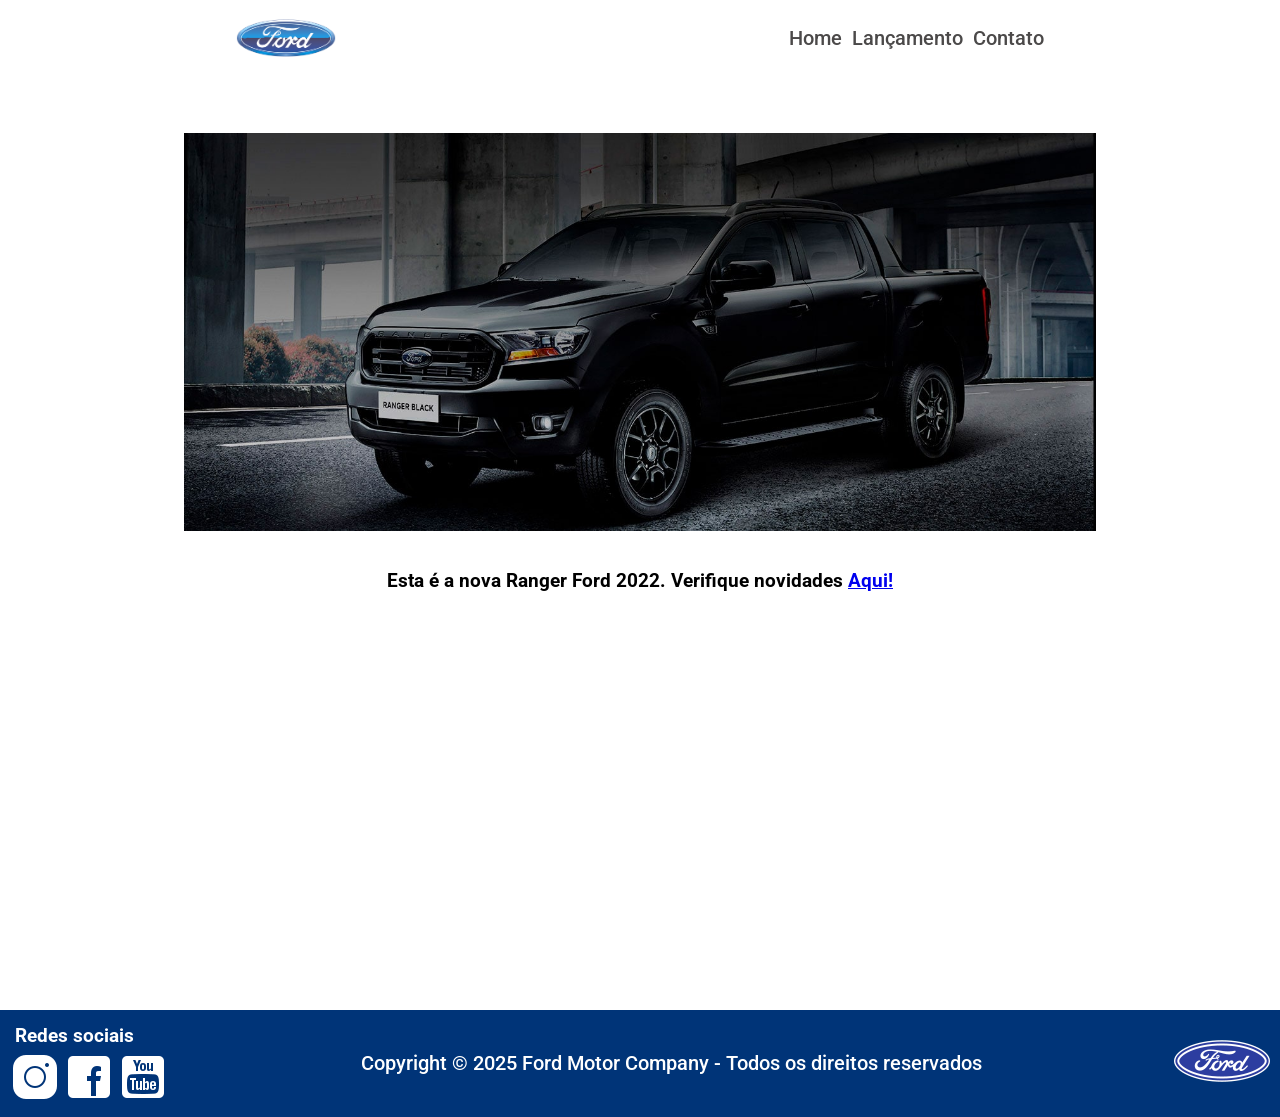
==== Desafio_2_sprint/Paginas/index.html @ 38877a8e "Add files via upload" ====
<!doctype html>
<html lang="pt-br">
  <head>
    <meta charset="UTF-8" />
    <meta name="viewport" content="width=device-width, initial-scale=1.0" />
    <title>Página Home - Ford</title>
    <link rel="stylesheet" href="/Desafio_2_sprint/style.css" />
    <link rel="icon" type="image/x-icon" href="/Desafio_2_sprint/Fotos/favicon-1024x1024.avif">
  </head>
  <body>
    
    <header>
      <nav>
        <div class="links_nav">
          <img class="logo" src="/Desafio_2_sprint/Fotos/Ford_logo.png" alt="foto_logo_ford" />
          <ul class="links">
            <li><a class="link a" href="index.html">Home</a></li>
            <li><a class="link a" href="lancamento.html">Lançamento</a></li>
            <li><a class="link a" href="Contato.html">Contato</a></li>
          </ul>
        </div>
      </nav>
    </header>
    
    <hr>

    <main id="conteudo-principal">
      
      <section class="sessao_carro">
        <span>
          <img class="foto_centro" src="/Desafio_2_sprint/Fotos/imagem_1.jpg" alt="foto_ranger" />
        </span>

        <span class="texto_link">
          <h3>
            Esta é a nova Ranger Ford 2022. Verifique novidades
            <a href="lancamento.html">Aqui!</a>
          </h3>
        </span>
      </section>

    </main>

    <footer class="footer rodape_home">
      <div class="container"> <!-- Alterado de <main> para <div> para correção semântica -->
        <div>
          <h3>Redes sociais</h3>
          <a href="https://www.instagram.com/fordbrasil/" target="_blank"> <img class="icon" src="/Desafio_2_sprint/Fotos/instagram-logo-50.png" alt="img_instagram" /></a>
          <a href="https://www.facebook.com/FordBrasil/" target="_blank"><img class="icon" src="/Desafio_2_sprint/Fotos/facebook-50.png" alt="img_facebook" /></a> 
          <a href="https://www.youtube.com/fordbrasil" target="_blank"><img class="icon" src="/Desafio_2_sprint/Fotos/youtube-squared-50.png" alt="img_youtube" /></a>  
        </div>
        
        <a class="copy" href="https://www.ford.com.br/" target="_blank">Copyright © 2025 Ford Motor Company - Todos os direitos reservados</a>

        <div>
          <img src="/Desafio_2_sprint/Fotos/ford-96.png" alt="logo ford" />
        </div>
      </div>
    </footer>

  </body>
</html>
---- Desafio_2_sprint/style.css ----
@import url('https://fonts.googleapis.com/css2?family=Black+Ops+One&family=Roboto:ital,wght@0,100..900;1,100..900&display=swap');

html {
    height: 100%;
    margin: 0;
    padding: 0;
}

* {
    padding: 0;
    margin: 0;
    box-sizing: border-box;
    font-family: "Roboto", sans-serif;
}

body {
    height: 90%;
    display: flex;
    flex-direction: column;
    min-height: 100vh; 
}

hr {
    border: none;
    box-shadow: 10px 10px 10px #000000;
}

nav {
    background-color: #fff;
    position: fixed;
    padding: 10px;
    width: 100%;
}

header {
    width: 100%;
}

nav>div>ul>li>a {
    color: #4b4949;
    list-style: none;
    text-decoration: none;

    font-size: 20px;
}

.links_nav {
    display: flex;
    justify-content: space-around;
    align-items: center;
}

.links_nav>img {
    width: 100px;
    cursor: pointer;
}

.links {
    display: flex;
    justify-content: center;
    list-style: none;
    text-decoration: none;
    align-items: center;
    gap: 10px;

    font-weight: 500;
}
.rodape_home {
    margin-top: 20%;
}
/* sessao carro */


.sessao_carro>span>img {
    width: 90%;
    max-width: 900%;
}

.sessao_carro>span {
    display: flex;
    align-items: center;
    justify-content: center;
}

.sessao_carro>div,
a {
    text-align: center;
    align-items: center;
    display: inline-block;
}

.sessao_carro>.texto_link {
    display: flex;
    justify-content: center;
    height: 10vh;
}

/* footer */

footer {
    background-color: #003478;
    width: 100%;
    flex-shrink: 0;

}

.container {
    display: flex;
    align-items: center;
    justify-content: space-between;
    padding: 10px;
    flex: 20%;

}

footer h3 {
    font-weight: 700;
    color: #fff;
}

footer a {
    color: #fff;
    text-decoration: none;
    font-weight: 500;
    font-size: 20px;

    cursor: pointer;
}

.rodape_contato {
    margin-top: 30%;
}

h2 {
    color: #ffff;
}

/* pagina lancamento */
input[type="checkbox"] {
    width: 20px;
    height: 20px;
    cursor: pointer;
}
.conteudo-principal {
    flex-grow: 1;
    width: 100%;

   
    padding-top: 60px; 
    padding-bottom: 40px; 

    display: flex;
    flex-direction: column;
    justify-content: center; /* Centraliza verticalmente no espaço que sobra */
    align-items: center;     /* Centraliza horizontalmente */
}
.container_iframe {
    display: flex;
    justify-content: center;
    align-items: center;
    margin: 10px;
    margin-top: 5%;
}

.container_iframe>iframe {
    width: 80vw;
    height: 80vh;
    max-width: 700vw;
}

.container_cards {
    display: flex;
    justify-content: center;
    gap: 20px;
    margin: 10px;
}

.card>.flex_carros {
    display: flex;
    justify-content: center;
}

.flex_carros {
    align-items: center;
}

.flex_carros>.icon {
    width: 30px;
    height: 30px;
    cursor: pointer;

}

.card,
h3,
span {
    text-align: left;
    padding: 5px;

}

/* botao compra da pg lancamento */

.container_btn {
    align-items: center;
    justify-content: center;
    display: flex;
    margin-top: 10px;

}

.container_btn>button {
    background-color: #5274C6;
    margin: 10px;
    border: 1px solid;
    padding: 15px;
    color: #fff;
    cursor: pointer;
    border-radius: 10px;
}

.container_btn>button:hover {
    background-color: #334b82;
    transition: 0.5s;
}

/* pg contato */

.container_modal {
    margin: 0px;
    align-items: center;
    justify-content: center;
    display: flex;
}

.card>.caixas {

    flex-direction: column;
    justify-content: center;
    gap: 10px;

}

.formulario input {
    flex-direction: column;
    display: block;

    border: 1px solid #aaa;
    padding: 5% 15px 15px 25px;
    margin: 10px;
    border-radius: 10px;
}

.formulario>label {
    font-weight: 700;
}

.flex_elementos {
    display: flex;
}

.flex_elementos>img {
    width: 700px;
    height: auto;
}

.modal {
    align-items: center;
    display: flex;
}

.caixas>span {

    align-items: end;
    justify-content: end;
    display: flex;
}

.caixas>span>button {
    background-color: #5274C6;
    border: 1px solid #aaa;
    color: #fff;
    padding: 5px 10px 10px 10px;

    cursor: pointer;
}

section {
    margin: 10%;
    min-height: 36vh;
}

/* MEDIA QUERIES - mobile*/
@media only screen and (max-width: 500px) {
    
    /* Navegação */
    .links_nav > ul > li > a {
        font-size: 15px;
    }

    nav > .links_nav {
        display: flex; /* Adicionado para o align-items funcionar */
        flex-direction: column; /* Garante que os links fiquem bem dispostos em telas pequenas */
        align-items: center;
        text-align: center;
        gap: 20px;
        font-size: 1rem;
    }

    /* Imagem Central (Corrigido o tamanho que vazava a tela) */
    .foto_centro {
        width: 100%;
        max-width: 350px; /* Limita para não ficar gigante em celulares ligeiramente maiores */
        height: auto;
        margin-top: 40px; /* Troca de % por px para evitar comportamento imprevisível */
    }

    /* Textos */
    .texto_link > h3 {
        text-align: center;
        /* Removido align-items pois text-align já resolve o alinhamento de texto */
    }

    /* Containers e Flexbox */
    .container_cards {
        display: flex;
        flex-direction: column;
        justify-content: center;
        align-items: center;
        gap: 15px; /* Adicionado um espaçamento padrão entre os cards empilhados */
    }

    .flex_elementos {
        display: flex;
        flex-direction: column;
        align-items: center;
    }

    /* Imagem dentro do flex (Corrigido para não quebrar o layout) */
    .flex_elementos > img {
        width: 90%; /* Adapta-se à tela do celular sem estourar */
        max-width: 350px;
        height: auto;
        margin-top: 20px;
    }

    .caixas > span {
        display: flex;
        justify-content: center;
        align-items: center;
    }

    /* Imagem do carro (Corrigido o 120% que causava scroll lateral) */
    .sessao_carro > span > img {
        width: 100%;
        height: auto;
    }

    /* Footer */
    footer {
        height: auto;
        margin-top: 80px; /* Substituído os 70% por um espaçamento fixo mais seguro */
    }

    .copy {
        font-size: 15px;
        text-align: center; /* Bom para garantir que o copyright fique bonito no mobile */
    }

    a > .icon {
        width: 30px;
        height: auto;
    }

    .container {
        display: flex;
        flex-direction: column; /* Provavelmente você também vai querer empilhar o container geral no mobile */
        align-items: center;
        gap: 20px;
    }
}
/* MEDIA QUERIES - 27pol computador*/
/* Alvo: Telas de 27" QHD ou superiores */
@media screen and (min-width: 2560px) {
  body {
 
    max-width: 1800px;
    margin: 0 auto;
  }
}
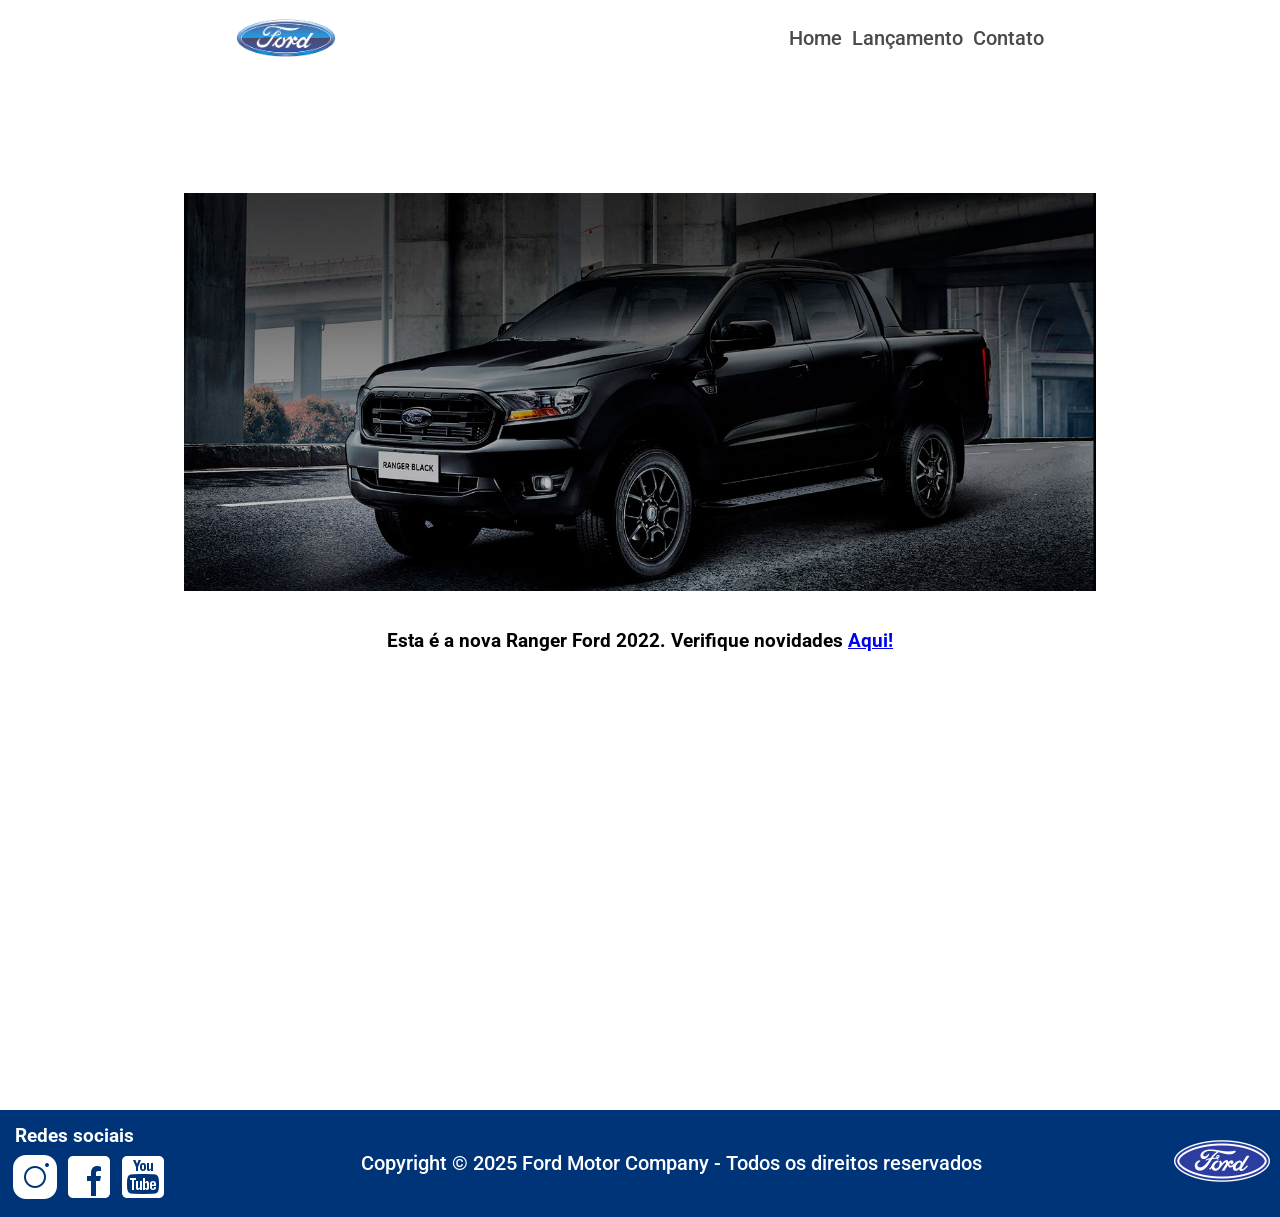
==== commit 0e9fbe29: "Update index.html" ====
--- a/Desafio_2_sprint/Paginas/index.html
+++ b/Desafio_2_sprint/Paginas/index.html
@@ -24,7 +24,7 @@
     
     <hr>
 
-    <main id="conteudo-principal">
+    <main class="conteudo-principal">
       
       <section class="sessao_carro">
         <span>
@@ -59,4 +59,4 @@
     </footer>
 
   </body>
-</html>+</html>
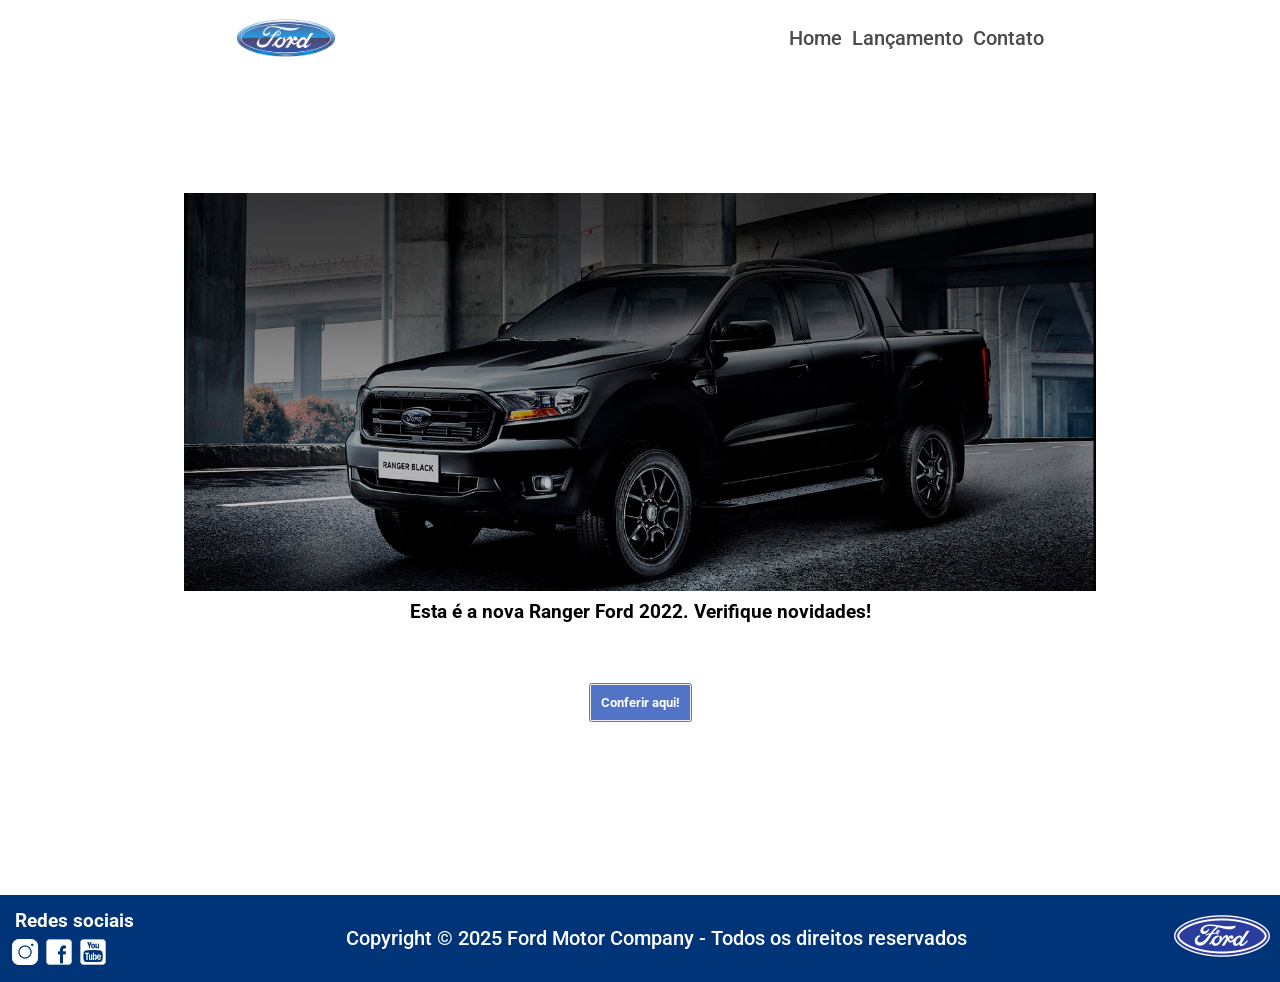
==== commit 0fbadda7: "Refactor index.html for improved layout and navigation Updated the HTML structure and added a button" ====
--- a/Desafio_2_sprint/Paginas/index.html
+++ b/Desafio_2_sprint/Paginas/index.html
@@ -3,16 +3,24 @@
   <head>
     <meta charset="UTF-8" />
     <meta name="viewport" content="width=device-width, initial-scale=1.0" />
-    <title>Página Home - Ford</title>
+    <title>Página Home - ford</title>
     <link rel="stylesheet" href="/Desafio_2_sprint/style.css" />
-    <link rel="icon" type="image/x-icon" href="/Desafio_2_sprint/Fotos/favicon-1024x1024.avif">
+    <link rel="stylesheet" href="/Desafio_2_sprint/MediaQueries.css">
+    <link
+      rel="icon"
+      type="image/x-icon"
+      href="/Desafio_2_sprint/Fotos/favicon-1024x1024.avif"
+    />
   </head>
   <body>
-    
     <header>
       <nav>
         <div class="links_nav">
-          <img class="logo" src="/Desafio_2_sprint/Fotos/Ford_logo.png" alt="foto_logo_ford" />
+          <img
+            class="logo"
+            src="/Desafio_2_sprint/Fotos/Ford_logo.png"
+            alt="foto_logo_ford"
+          />
           <ul class="links">
             <li><a class="link a" href="index.html">Home</a></li>
             <li><a class="link a" href="lancamento.html">Lançamento</a></li>
@@ -21,42 +29,56 @@
         </div>
       </nav>
     </header>
-    
-    <hr>
+
+    <hr />
 
     <main class="conteudo-principal">
-      
       <section class="sessao_carro">
         <span>
-          <img class="foto_centro" src="/Desafio_2_sprint/Fotos/imagem_1.jpg" alt="foto_ranger" />
+          <img
+            class="foto_centro"
+            src="/Desafio_2_sprint/Fotos/imagem_1.jpg"
+            alt="foto_ranger"
+          />
+          <span class="texto_link centralizar_btn">
+          <h3>
+            Esta é a nova Ranger Ford 2022. Verifique novidades!
+          </h3>
+           
+        </span>
+        <div class="cont_btn">
+         <button>
+            <a href="lancamento.html"> Conferir aqui! </a>
+          </button>
+        </div>
         </span>
 
-        <span class="texto_link">
-          <h3>
-            Esta é a nova Ranger Ford 2022. Verifique novidades
-            <a href="lancamento.html">Aqui!</a>
-          </h3>
-        </span>
+        
       </section>
-
     </main>
 
     <footer class="footer rodape_home">
-      <div class="container"> <!-- Alterado de <main> para <div> para correção semântica -->
+      <main class="container">
         <div>
           <h3>Redes sociais</h3>
-          <a href="https://www.instagram.com/fordbrasil/" target="_blank"> <img class="icon" src="/Desafio_2_sprint/Fotos/instagram-logo-50.png" alt="img_instagram" /></a>
-          <a href="https://www.facebook.com/FordBrasil/" target="_blank"><img class="icon" src="/Desafio_2_sprint/Fotos/facebook-50.png" alt="img_facebook" /></a> 
-          <a href="https://www.youtube.com/fordbrasil" target="_blank"><img class="icon" src="/Desafio_2_sprint/Fotos/youtube-squared-50.png" alt="img_youtube" /></a>  
+          <a  href="https://www.instagram.com/fordbrasil/" target="_blank">
+            <img  class="icon" src="/Desafio_2_sprint/Fotos/instagram-logo-50.png" alt=""
+          /></a>
+          <a  href="https://www.facebook.com/FordBrasil/" target="_blank"
+            ><img class="icon" src="/Desafio_2_sprint/Fotos/facebook-50.png" alt=""
+          /></a>
+          <a href="https://www.youtube.com/fordbrasil" target="_blank"
+            ><img   class="icon" src="/Desafio_2_sprint/Fotos/youtube-squared-50.png" alt=""
+          /></a>
         </div>
-        
-        <a class="copy" href="https://www.ford.com.br/" target="_blank">Copyright © 2025 Ford Motor Company - Todos os direitos reservados</a>
+        <a class="copy" href="https://www.ford.com.br/" target="_blank"
+          >Copyright © 2025 Ford Motor Company - Todos os direitos reservados</a
+        >
 
         <div>
           <img src="/Desafio_2_sprint/Fotos/ford-96.png" alt="logo ford" />
         </div>
-      </div>
+      </main>
     </footer>
-
   </body>
 </html>
--- a/Desafio_2_sprint/style.css
+++ b/Desafio_2_sprint/style.css
@@ -12,7 +12,11 @@
     box-sizing: border-box;
     font-family: "Roboto", sans-serif;
 }
-
+:root{
+    --cor_elementos: #5274C6;
+    --cor_paleta_ford: #003478 ;
+    --cor_hover: #334b82;
+}
 body {
     height: 90%;
     display: flex;
@@ -65,10 +69,9 @@
 
     font-weight: 500;
 }
-.rodape_home {
-    margin-top: 20%;
-}
+
 /* sessao carro */
+
 
 
 .sessao_carro>span>img {
@@ -80,6 +83,7 @@
     display: flex;
     align-items: center;
     justify-content: center;
+    flex-direction: column;
 }
 
 .sessao_carro>div,
@@ -94,16 +98,35 @@
     justify-content: center;
     height: 10vh;
 }
-
+.centralizar_btn>button{
+    align-items: center;
+    background-color: var(--cor_elementos);
+    color: #fff;
+    padding: 10px;
+}
+.centralizar_btn>button>a{
+    text-decoration: none;
+}
+.cont_btn>button a{
+    color: #fff;
+    background-color: var(--cor_elementos);
+    text-decoration: none;
+    font-weight: 700;
+    padding: 10px;
+}
+.cont_btn{
+    padding-top: 50px;
+}
 /* footer */
 
 footer {
     background-color: #003478;
-    width: 100%;
     flex-shrink: 0;
 
 }
-
+.icon{
+    width: 30px;
+}
 .container {
     display: flex;
     align-items: center;
@@ -151,8 +174,8 @@
 
     display: flex;
     flex-direction: column;
-    justify-content: center; /* Centraliza verticalmente no espaço que sobra */
-    align-items: center;     /* Centraliza horizontalmente */
+    justify-content: center; 
+    align-items: center;     
 }
 .container_iframe {
     display: flex;
@@ -253,12 +276,20 @@
 
 .formulario>label {
     font-weight: 700;
+    padding-left: 56px;
+    align-items: center;
 }
 
 .flex_elementos {
     display: flex;
-}
-
+       
+}
+.flex_elementos>.formulario{
+     background-color: #003478;
+        padding: 10px;
+        border-radius: 3px;
+        color: #fff;
+}
 .flex_elementos>img {
     width: 700px;
     height: auto;
@@ -289,102 +320,3 @@
     margin: 10%;
     min-height: 36vh;
 }
-
-/* MEDIA QUERIES - mobile*/
-@media only screen and (max-width: 500px) {
-    
-    /* Navegação */
-    .links_nav > ul > li > a {
-        font-size: 15px;
-    }
-
-    nav > .links_nav {
-        display: flex; /* Adicionado para o align-items funcionar */
-        flex-direction: column; /* Garante que os links fiquem bem dispostos em telas pequenas */
-        align-items: center;
-        text-align: center;
-        gap: 20px;
-        font-size: 1rem;
-    }
-
-    /* Imagem Central (Corrigido o tamanho que vazava a tela) */
-    .foto_centro {
-        width: 100%;
-        max-width: 350px; /* Limita para não ficar gigante em celulares ligeiramente maiores */
-        height: auto;
-        margin-top: 40px; /* Troca de % por px para evitar comportamento imprevisível */
-    }
-
-    /* Textos */
-    .texto_link > h3 {
-        text-align: center;
-        /* Removido align-items pois text-align já resolve o alinhamento de texto */
-    }
-
-    /* Containers e Flexbox */
-    .container_cards {
-        display: flex;
-        flex-direction: column;
-        justify-content: center;
-        align-items: center;
-        gap: 15px; /* Adicionado um espaçamento padrão entre os cards empilhados */
-    }
-
-    .flex_elementos {
-        display: flex;
-        flex-direction: column;
-        align-items: center;
-    }
-
-    /* Imagem dentro do flex (Corrigido para não quebrar o layout) */
-    .flex_elementos > img {
-        width: 90%; /* Adapta-se à tela do celular sem estourar */
-        max-width: 350px;
-        height: auto;
-        margin-top: 20px;
-    }
-
-    .caixas > span {
-        display: flex;
-        justify-content: center;
-        align-items: center;
-    }
-
-    /* Imagem do carro (Corrigido o 120% que causava scroll lateral) */
-    .sessao_carro > span > img {
-        width: 100%;
-        height: auto;
-    }
-
-    /* Footer */
-    footer {
-        height: auto;
-        margin-top: 80px; /* Substituído os 70% por um espaçamento fixo mais seguro */
-    }
-
-    .copy {
-        font-size: 15px;
-        text-align: center; /* Bom para garantir que o copyright fique bonito no mobile */
-    }
-
-    a > .icon {
-        width: 30px;
-        height: auto;
-    }
-
-    .container {
-        display: flex;
-        flex-direction: column; /* Provavelmente você também vai querer empilhar o container geral no mobile */
-        align-items: center;
-        gap: 20px;
-    }
-}
-/* MEDIA QUERIES - 27pol computador*/
-/* Alvo: Telas de 27" QHD ou superiores */
-@media screen and (min-width: 2560px) {
-  body {
- 
-    max-width: 1800px;
-    margin: 0 auto;
-  }
-}
--- a/Desafio_2_sprint/MediaQueries.css
+++ b/Desafio_2_sprint/MediaQueries.css
@@ -0,0 +1,93 @@
+
+/* MEDIA QUERIES - mobile*/
+@media only screen and (max-width: 500px) {
+    
+    .links_nav > ul > li > a {
+        font-size: 15px;
+    }
+
+    nav > .links_nav {
+        display: flex; 
+        flex-direction: column; 
+        align-items: center;
+        text-align: center;
+        gap: 20px;
+        font-size: 1rem;
+    }
+
+    .foto_centro {
+        width: 100%;
+        max-width: 350px; 
+        height: auto;
+        margin-top: 40px; 
+       }
+
+    .texto_link > h3 {
+        text-align: center;
+    }
+
+    .container_cards {
+        display: flex;
+        flex-direction: column;
+        justify-content: center;
+        align-items: center;
+        gap: 15px;  
+    }
+
+    .flex_elementos {
+        display: flex;
+        flex-direction: column;
+        align-items: center;
+    }
+
+    .flex_elementos > img {
+        width: 90%; 
+        max-width: 350px;
+        height: auto;
+        margin-top: 20px;
+    }
+    .flex_elementos{
+        padding-top: 30px;
+    }
+
+    .caixas > span {
+        display: flex;
+        justify-content: center;
+        align-items: center;
+    }
+
+    .sessao_carro > span > img {
+        width: 100%;
+        height: auto;
+    }
+
+    /* Footer */
+    footer {
+        height: auto;
+    }
+    .rodape_contato{
+        margin-top: 70%;
+    }
+    .copy {
+        font-size: 15px;
+        text-align: center; 
+    }
+
+    a > .icon {
+        width: 30px;
+        height: auto;
+    }
+
+    .container {
+        display: flex;
+        flex-direction: column; 
+        gap: 20px;
+    }
+}
+/* MEDIA QUERIES - 27pol computador*/
+/* Alvo: Telas de 27" QHD ou superiores */
+@media screen and (min-width: 2560px) {
+  body {
+    margin: 0 auto;
+  }
+}
